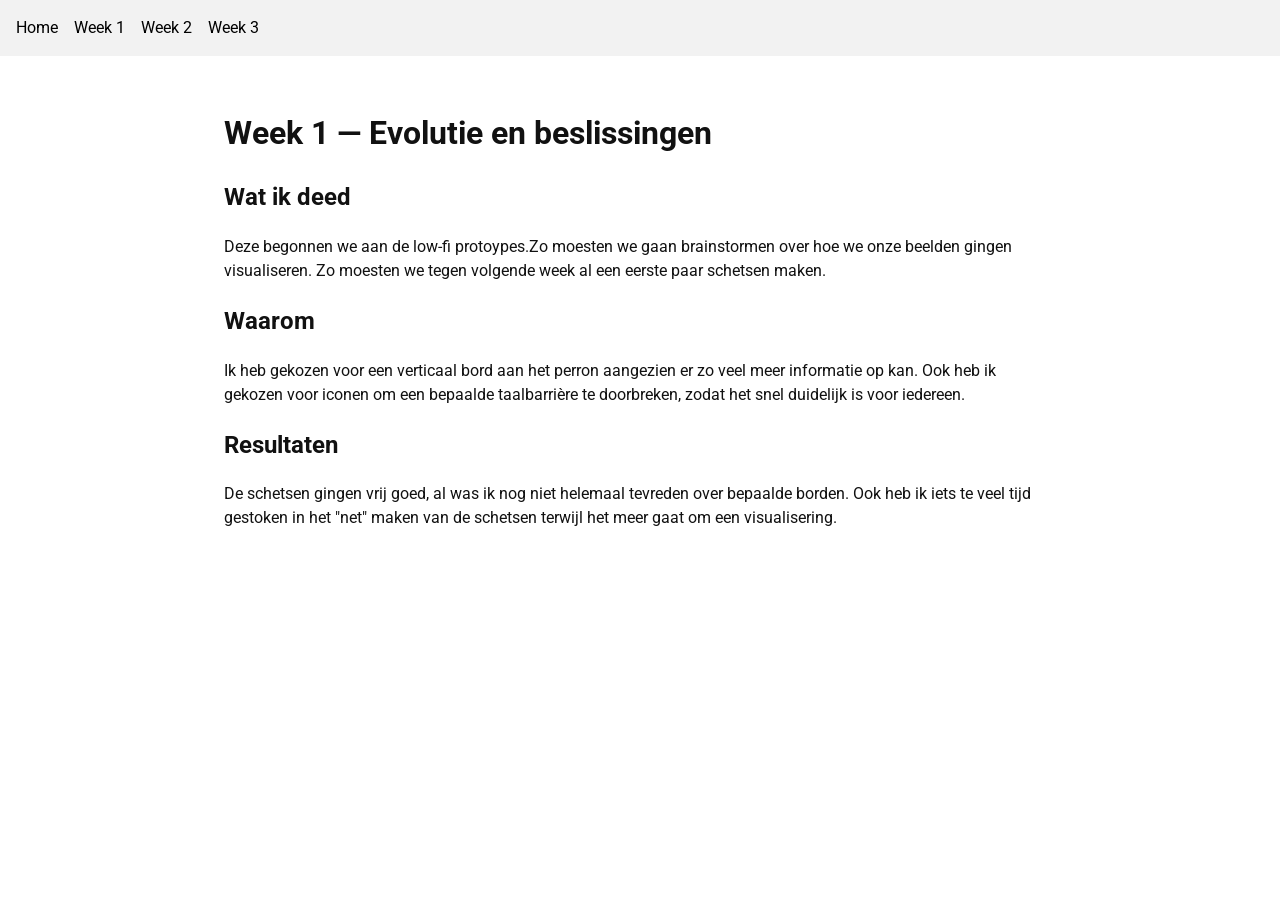
==== week1.html @ a2f62afe "Initial commit" ====
<!doctype html>
<html lang="nl">
<head>
  <meta charset="utf-8">
  <meta name="viewport" content="width=device-width,initial-scale=1">
  <title>Week 1 — Projectdocs</title>
  <link rel="stylesheet" href="styles.css">
</head>
<body>
  <nav>
    <ul>
      <li><a href="index.html">Home</a></li>
      <li><a href="week1.html">Week 1</a></li>
      <li><a href="week2.html">Week 2</a></li>
      <li><a href="week3.html">Week 3</a></li>
    </ul>
  </nav>

  <main class="container">
    <h1>Week 1 — Evolutie en beslissingen</h1>

    <h2>Wat ik deed</h2>
    <p>Deze begonnen we aan de low-fi protoypes.Zo moesten we gaan brainstormen over hoe we onze beelden gingen visualiseren. Zo moesten we tegen volgende week al een eerste paar schetsen maken.</p>

    <h2>Waarom</h2>
    <p>Ik heb gekozen voor een verticaal bord aan het perron aangezien er zo veel meer informatie op kan. Ook heb ik gekozen voor iconen om een bepaalde taalbarrière te doorbreken, zodat het snel duidelijk is voor iedereen.</p>

    <h2>Resultaten</h2>
    <p>De schetsen gingen vrij goed, al was ik nog niet helemaal tevreden over bepaalde borden. Ook heb ik iets te veel tijd gestoken in het "net" maken van de schetsen terwijl het meer gaat om een visualisering.</p>
  </main>
</body>
</html>
---- styles.css ----
/* import Google Font */
@import url('https://fonts.googleapis.com/css2?family=Roboto:wght@300;400;700&display=swap');

body {
  font-family: 'Roboto', sans-serif;
  line-height: 1.5;
  background-color: #ffffff;
  color: #111;
  margin: 0;
}

nav {
  background-color: #f2f2f2;
  padding: 1rem;
}

nav ul {
  list-style: none;
  display: flex;
  gap: 1rem;
  margin: 0;
  padding: 0;
}

nav a {
  text-decoration: none;
  color: #000;
}

.container {
  max-width: 65vw;
  margin-left: auto;
  margin-right: auto;
  padding: 2rem 1rem;
}
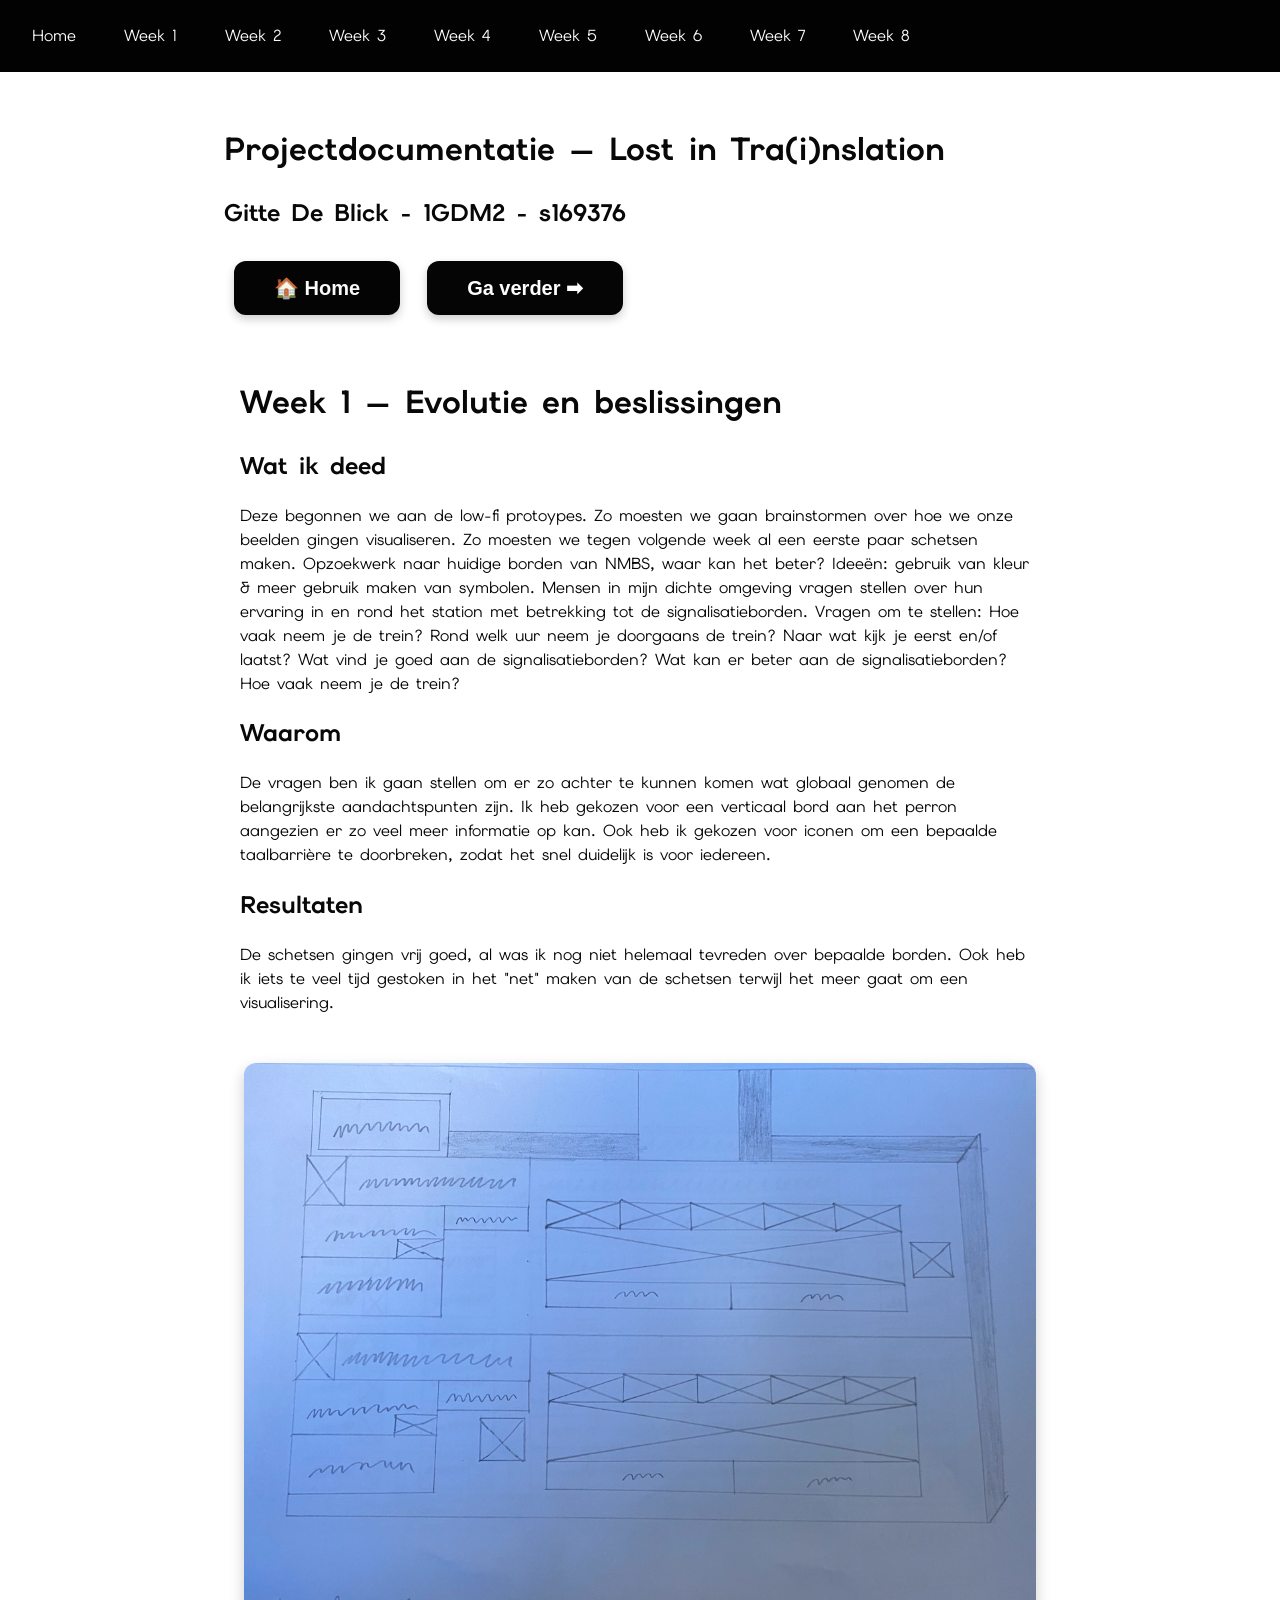
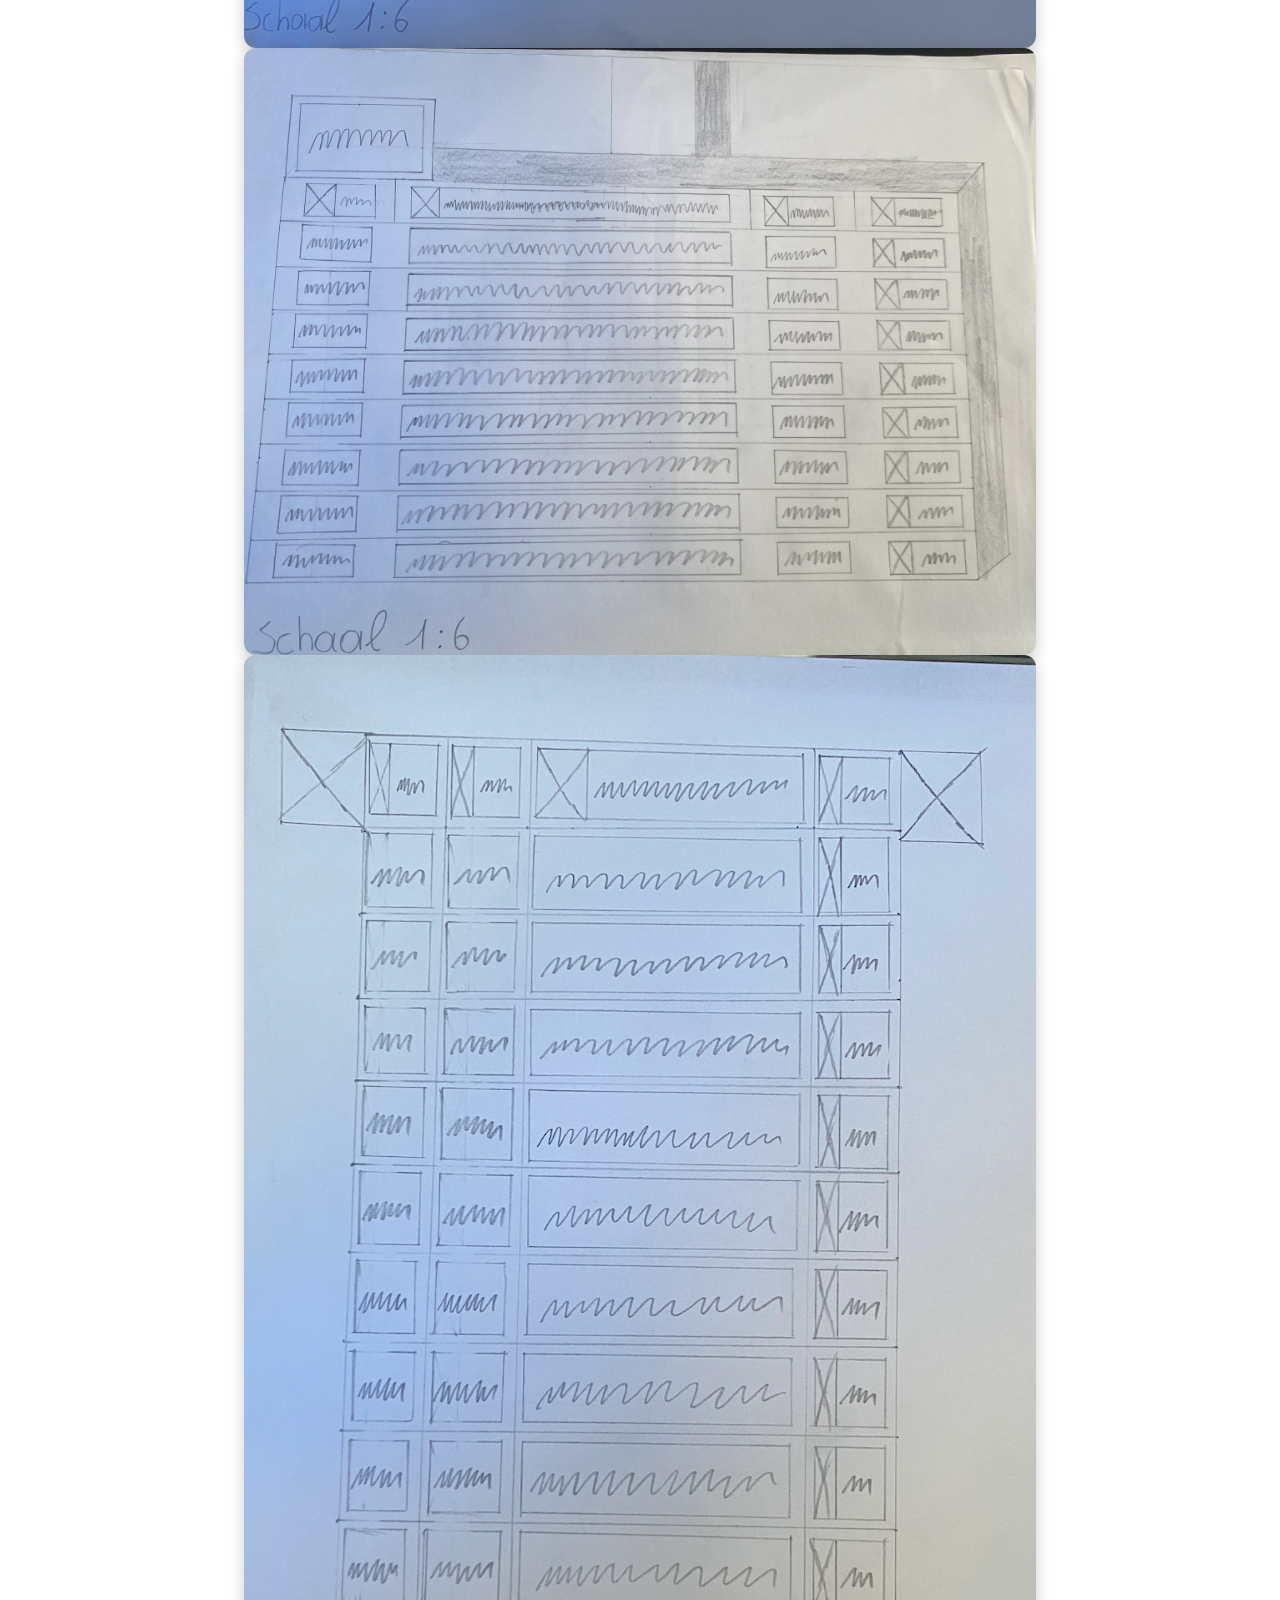
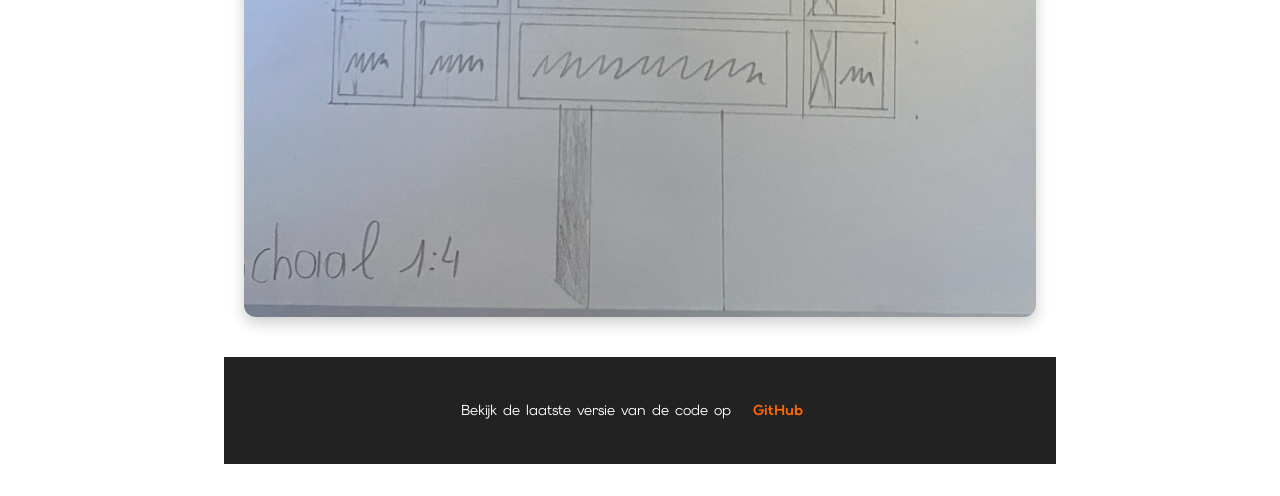
==== commit dc761bcc: "Update website met nieuwe screenshots en pagina's" ====
--- a/week1.html
+++ b/week1.html
@@ -8,25 +8,67 @@
 </head>
 <body>
   <nav>
+    
+
     <ul>
       <li><a href="index.html">Home</a></li>
       <li><a href="week1.html">Week 1</a></li>
       <li><a href="week2.html">Week 2</a></li>
       <li><a href="week3.html">Week 3</a></li>
+      <li><a href="week4.html">Week 4</a></li>
+      <li><a href="week5.html">Week 5</a></li>
+      <li><a href="week6.html">Week 6</a></li>
+      <li><a href="week7.html">Week 7</a></li>
+      <li><a href="week8.html">Week 8</a></li>
+     
     </ul>
   </nav>
+  <main class="container">
+    <h1>Projectdocumentatie — Lost in Tra(i)nslation</h1>
+    <h2>Gitte De Blick - 1GDM2 - s169376</h2>
+
+    </body>
+<button class="btn home" onclick="window.location.href='index.html'">🏠 Home</button>
+<button class="btn verder" onclick="window.location.href='week2.html'">Ga verder ➡</button>
+
+
+
+
 
   <main class="container">
     <h1>Week 1 — Evolutie en beslissingen</h1>
 
     <h2>Wat ik deed</h2>
-    <p>Deze begonnen we aan de low-fi protoypes.Zo moesten we gaan brainstormen over hoe we onze beelden gingen visualiseren. Zo moesten we tegen volgende week al een eerste paar schetsen maken.</p>
+    <p>Deze begonnen we aan de low-fi protoypes. Zo moesten we gaan brainstormen over hoe we onze beelden gingen visualiseren. Zo moesten we tegen volgende week al een eerste paar schetsen maken. Opzoekwerk naar huidige borden van NMBS, waar kan het
+beter? Ideeën: gebruik van kleur & meer gebruik maken van
+symbolen. Mensen in mijn dichte omgeving vragen stellen over hun
+ervaring in en rond het station met betrekking tot de
+signalisatieborden. Vragen om te stellen: Hoe vaak neem je de trein? Rond welk uur neem je doorgaans de trein? Naar wat kijk je eerst en/of laatst? Wat vind je goed aan de signalisatieborden? Wat kan er beter aan de signalisatieborden?
+Hoe vaak neem je de trein?</p>
 
     <h2>Waarom</h2>
-    <p>Ik heb gekozen voor een verticaal bord aan het perron aangezien er zo veel meer informatie op kan. Ook heb ik gekozen voor iconen om een bepaalde taalbarrière te doorbreken, zodat het snel duidelijk is voor iedereen.</p>
+    <p>De vragen ben ik gaan stellen om er zo achter te kunnen komen wat globaal genomen de belangrijkste aandachtspunten zijn. Ik heb gekozen voor een verticaal bord aan het perron aangezien er zo veel meer informatie op kan. Ook heb ik gekozen voor iconen om een bepaalde taalbarrière te doorbreken, zodat het snel duidelijk is voor iedereen.</p>
 
     <h2>Resultaten</h2>
     <p>De schetsen gingen vrij goed, al was ik nog niet helemaal tevreden over bepaalde borden. Ook heb ik iets te veel tijd gestoken in het "net" maken van de schetsen terwijl het meer gaat om een visualisering.</p>
   </main>
+
+<body>
+
+  <!-- Andere content van je pagina hier -->
+
+  <div class="hero-container">
+    <img src="week1/Screenshot 2025-12-30 at 19.05.36.png" alt="Voorpagina afbeelding" class="hero-afbeelding">
+    <img src="week1/Screenshot 2025-12-30 at 19.05.53.png" alt="Voorpagina afbeelding" class="hero-afbeelding">
+    <img src="week1/Screenshot 2025-12-30 at 19.06.09.png" alt="Voorpagina afbeelding" class="hero-afbeelding">
+  </div>
+
+    <footer>
+  <p>Bekijk de laatste versie van de code op 
+    <a href="https://github.com/gittedeblick/prttprojectdocsgittedeblick" target="_blank">GitHub</a>
+  </p>
+</footer>
+
 </body>
 </html>
+
--- a/styles.css
+++ b/styles.css
@@ -1,16 +1,15 @@
-/* import Google Font */
-@import url('https://fonts.googleapis.com/css2?family=Roboto:wght@300;400;700&display=swap');
+@import url('https://fonts.googleapis.com/css2?family=Elms+Sans:ital,wght@0,100..900;1,100..900&display=swap');
 
 body {
-  font-family: 'Roboto', sans-serif;
+  font-family: 'Elms Sans', sans-serif;
   line-height: 1.5;
-  background-color: #ffffff;
-  color: #111;
+  background-color: hsl(184, 216, 246);
+  color: #080808;
   margin: 0;
 }
 
 nav {
-  background-color: #f2f2f2;
+  background-color: #020202;
   padding: 1rem;
 }
 
@@ -24,7 +23,7 @@
 
 nav a {
   text-decoration: none;
-  color: #000;
+  color: #faf9f9;
 }
 
 .container {
@@ -33,3 +32,84 @@
   margin-right: auto;
   padding: 2rem 1rem;
 }
+
+a {
+  text-decoration: none;
+  display: inline-block;
+  padding: 8px 16px;
+}
+
+.btn {
+            padding: 15px 40px;      
+            font-size: 20px;         
+            font-weight: bold;
+            border-radius: 12px;
+            border: none;
+            cursor: pointer;
+            transition: 0.3s;
+            box-shadow: 0 4px 10px rgba(0,0,0,0.2);
+            margin: 10px;
+}
+
+            
+            .terug {
+            background-color: #070707;  
+            color: white;
+
+}
+.terug:hover {
+            background-color: #0e0d0d;
+            transform: translateY(-3px);
+
+} .verder {
+            background-color: #050505;  
+            color: white;
+
+}.verder:hover {
+            background-color: #080808;
+            transform: translateY(-3px);
+        }
+
+.home {
+    background-color: #040404; /* blauw voor Home */
+    color: rgb(250, 250, 250);
+}
+
+.home:hover {
+    background-color: #040404;
+    transform: translateY(-3px); /* lichte lift bij hover */
+}
+.hero-container {
+  width: 100%;           /* Container vult de beschikbare breedte */
+  max-width: 1200px;     /* Max breedte op grote schermen */
+  margin: 0 auto;        /* Centraal uitlijnen */
+  padding: 0 20px;       /* Wat ruimte aan de zijkanten */
+  box-sizing: border-box; /* Zorgt dat padding niet extra breedte toevoegt */
+}
+
+.hero-afbeelding {
+  width: 100%;  /* Past zich aan aan de container */
+  height: auto; /* Houdt de originele verhoudingen */
+  display: block; 
+  border-radius: 12px; 
+  box-shadow: 0 6px 15px rgba(0,0,0,0.2);
+}
+
+footer {
+  background-color: #222;       /* donkere achtergrond */
+  color: #fff;                  /* witte tekst */
+  text-align: center;           /* gecentreerde tekst */
+  padding: 20px 0;              /* ruimte boven en onder */
+  margin-top: 40px;             /* ruimte boven de footer */
+  font-size: 0.9rem;            /* iets kleinere tekst */
+}
+
+footer a {
+  color: #ff6600;               /* opvallende linkkleur */
+  text-decoration: none;        /* geen onderstreping standaard */
+  font-weight: bold;
+}
+
+footer a:hover {
+  text-decoration: underline;   /* onderstreping bij hover */
+}
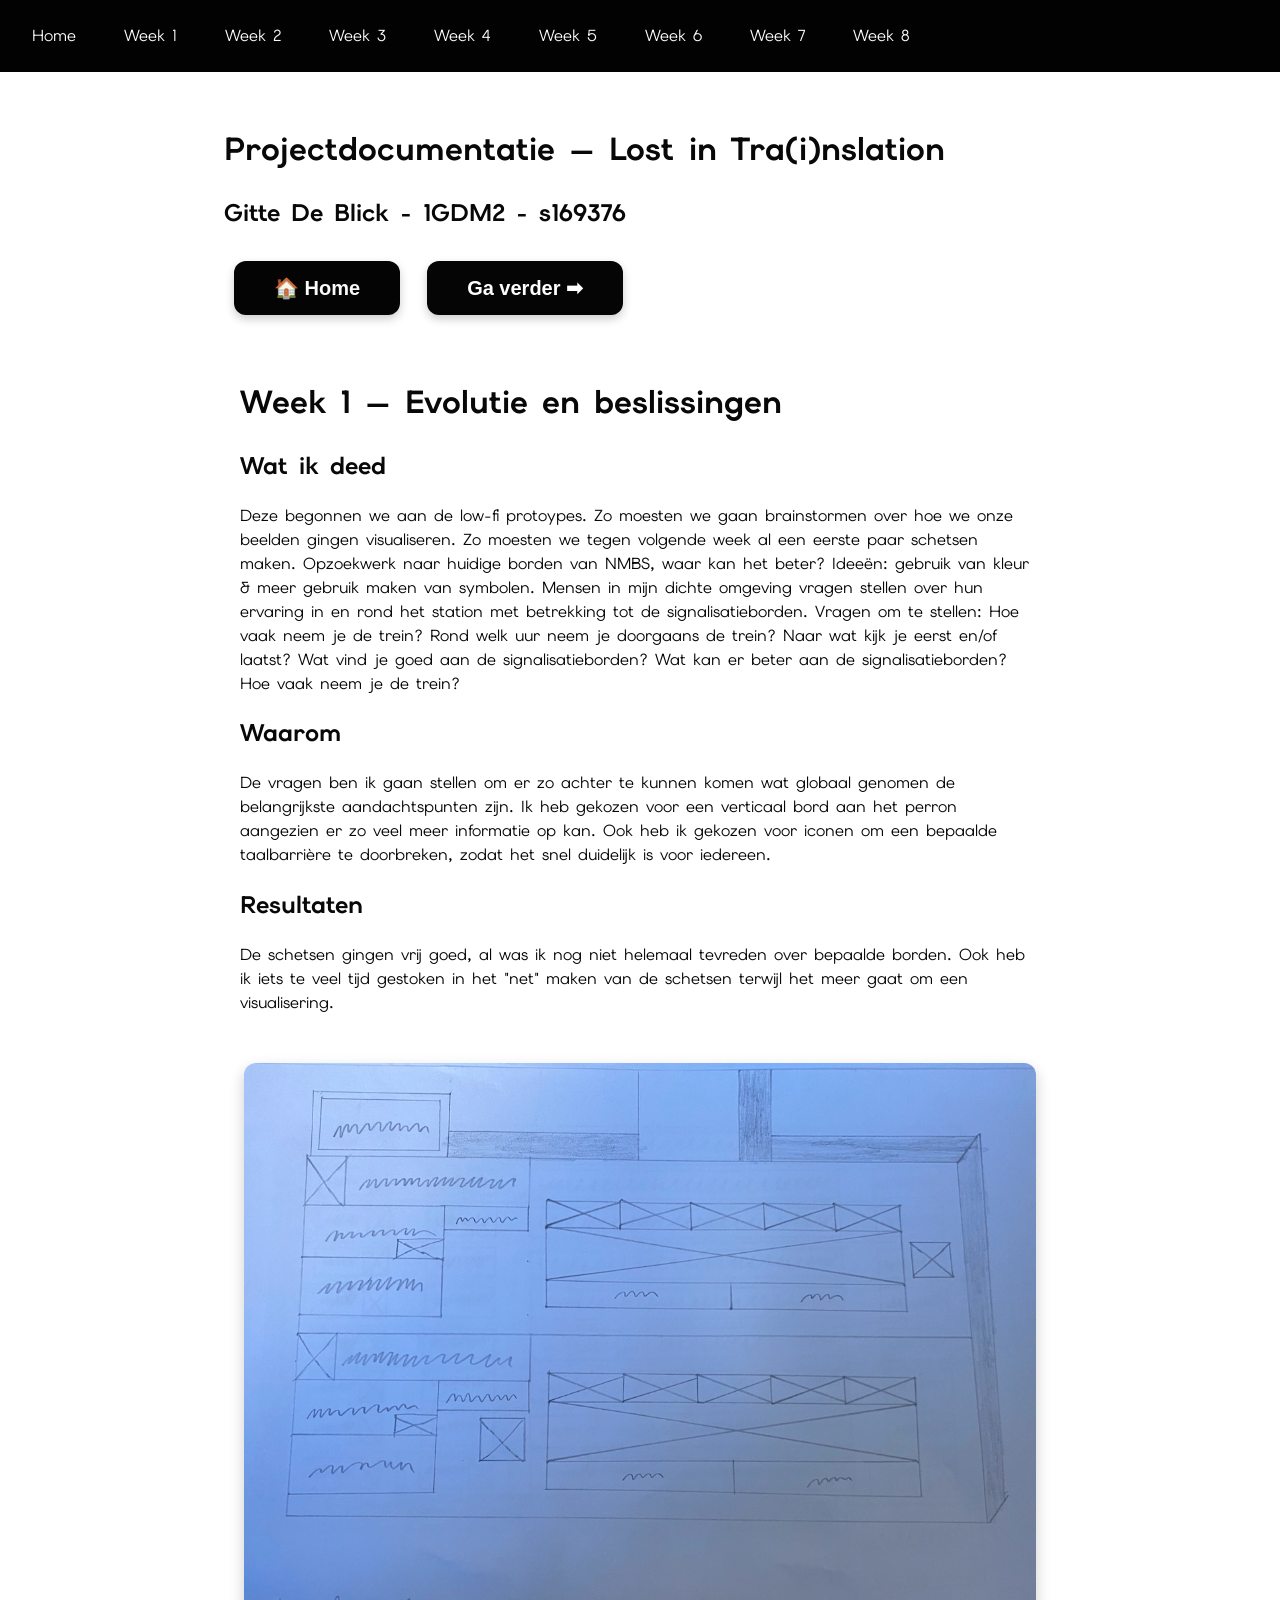
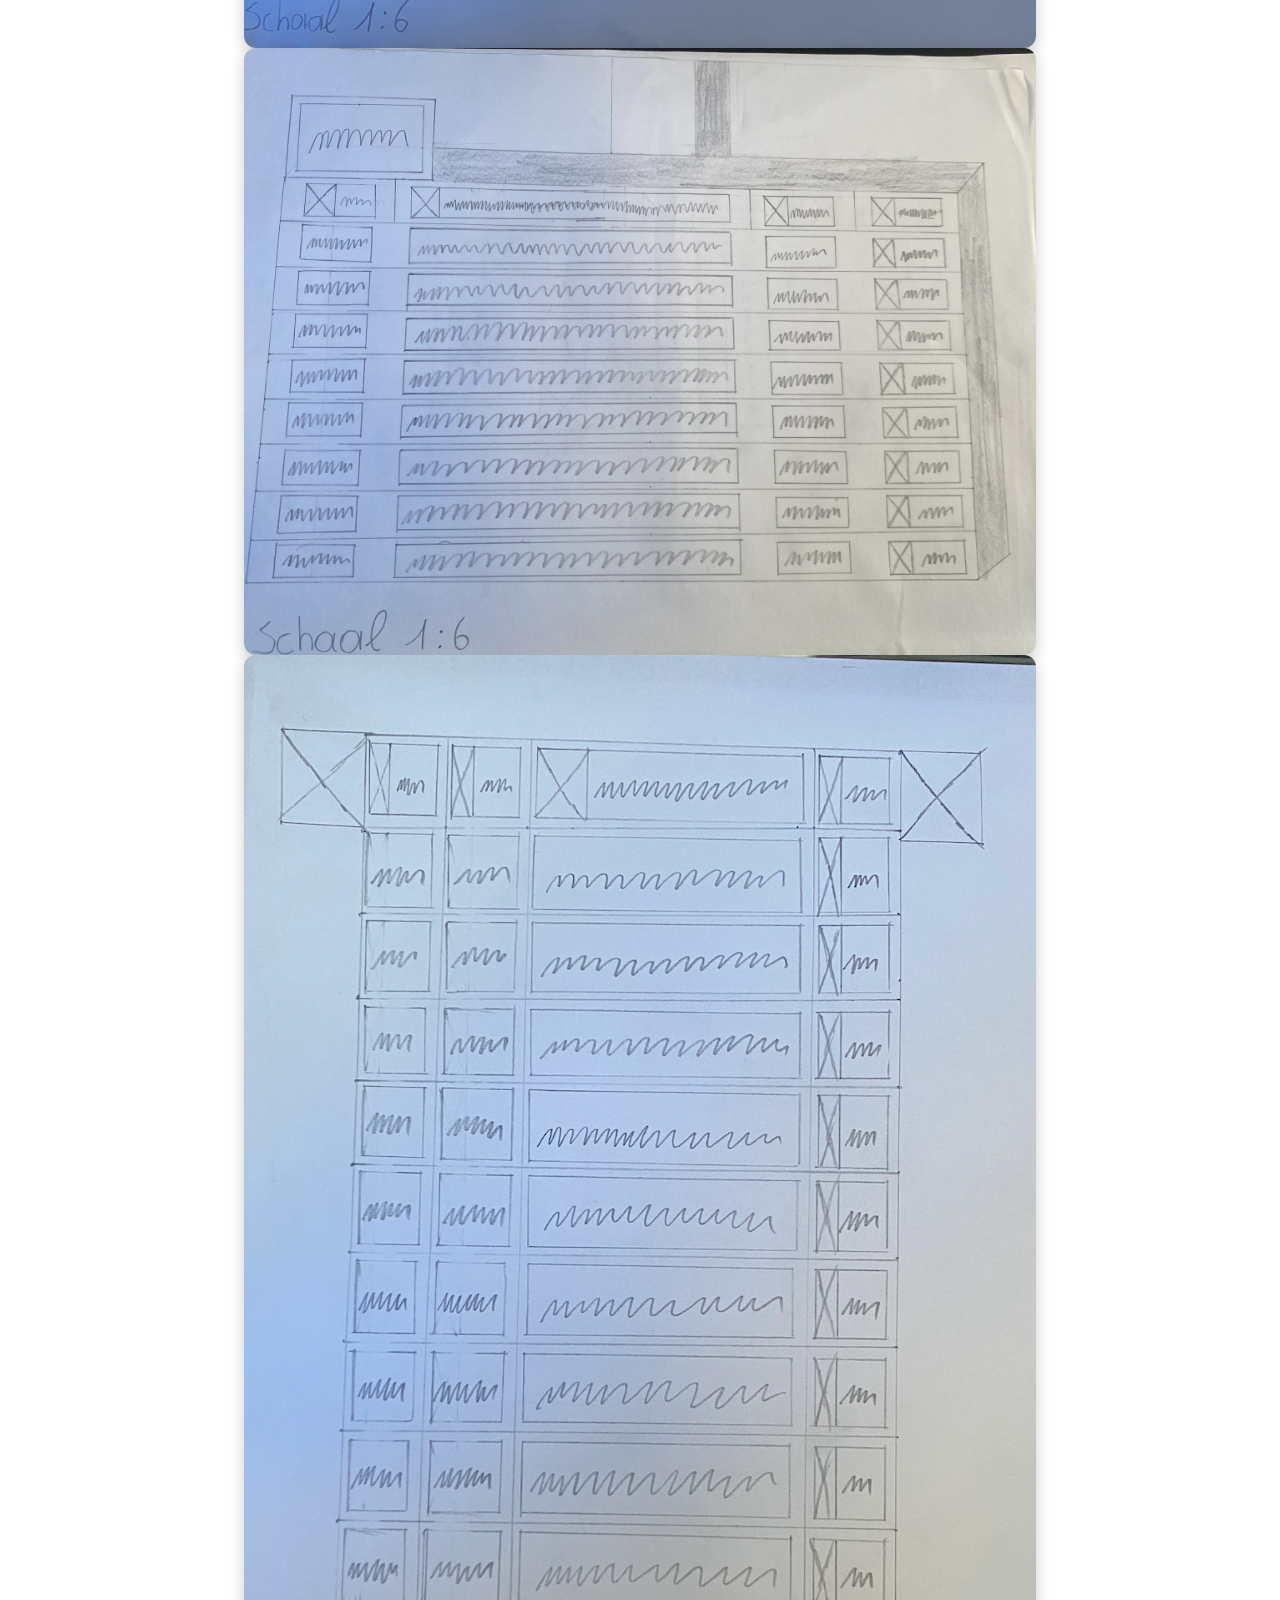
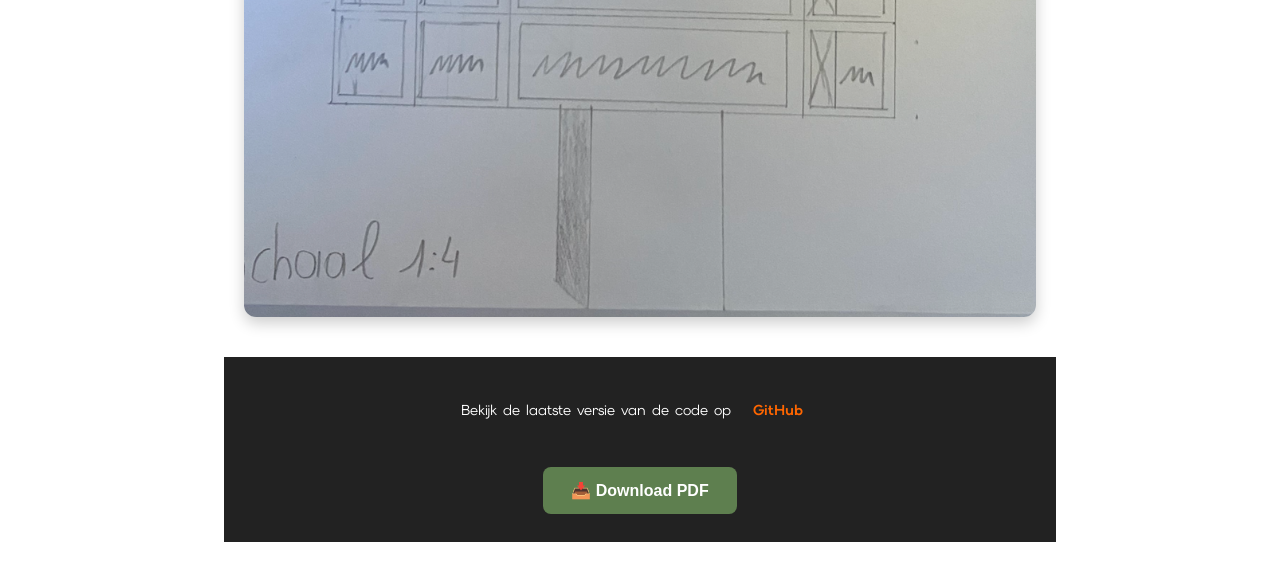
==== commit 39f2984a: "Laatste update: PDF download knop, nieuwe pagina's en screenshots" ====
--- a/week1.html
+++ b/week1.html
@@ -65,8 +65,16 @@
 
     <footer>
   <p>Bekijk de laatste versie van de code op 
-    <a href="https://github.com/gittedeblick/prttprojectdocsgittedeblick" target="_blank">GitHub</a>
+    <a href="https://github.com/gittedeblick/projectdocs.git" target="_blank">GitHub</a>
   </p>
+   <!-- PDF Download knop -->
+<div class="download-container">
+  <a href="pdf/2526_DeBlickG_projectdocs.pdf" download>
+    <button class="download-btn">
+      📥 Download PDF
+    </button>
+  </a>
+</div>
 </footer>
 
 </body>
--- a/styles.css
+++ b/styles.css
@@ -113,3 +113,29 @@
 footer a:hover {
   text-decoration: underline;   /* onderstreping bij hover */
 }
+
+/* Container zodat de knop netjes op de juiste plek staat */
+.download-container {
+  display: flex;
+  justify-content: center;  /* centreert de knop horizontaal */
+  margin-top: 30px;        /* ruimte vanaf bovenkant / hero */
+}
+
+/* Stijl voor de knop */
+.download-btn {
+  background-color: #5E7F4F;  /* groene kleur site */
+  color: white;
+  padding: 14px 28px;
+  font-size: 16px;
+  border: none;
+  border-radius: 8px;
+  cursor: pointer;
+  transition: background-color 0.3s, transform 0.2s;
+  font-weight: bold;
+}
+
+/* Hover effect */
+.download-btn:hover {
+  background-color: #4B6B3D; /* donkerder groen bij hover */
+  transform: scale(1.05);    /* iets groter bij hover */
+}
